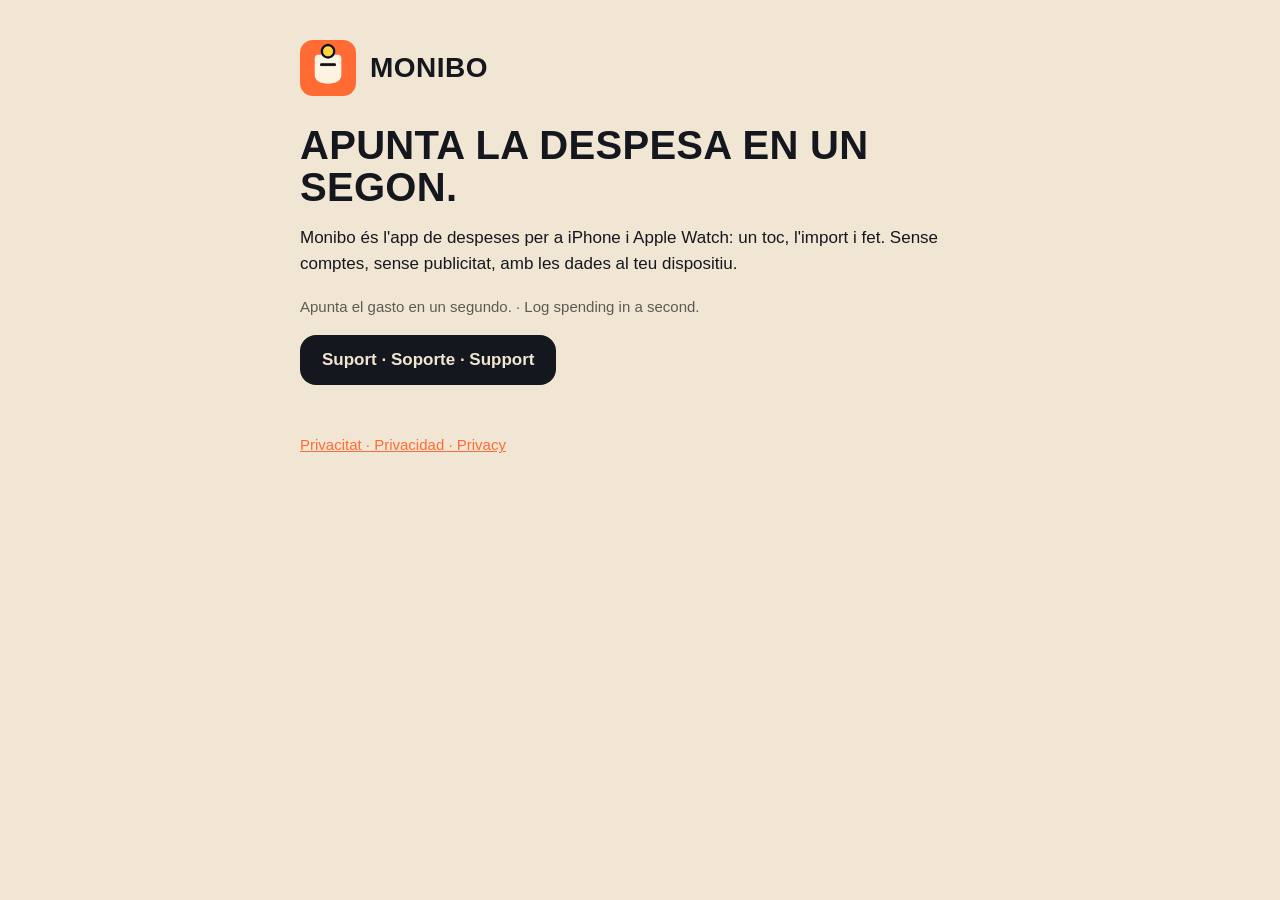
==== index.html @ 0712cb3b "Monibo's privacy policy and support pages Co-Authored-By: Claude Opus 5.5 <noreply@anthropic.com>" ====
<!doctype html>
<html lang="ca">
<head>
<meta charset="utf-8">
<meta name="viewport" content="width=device-width, initial-scale=1">
<title>Monibo</title>
<link rel="stylesheet" href="style.css">
<link rel="icon" href="icon.png">
</head>
<body>
<main>
<header><img src="icon.png" alt=""><a href="./">MONIBO</a></header>
<h1>Apunta la despesa en un segon.</h1>
<p>Monibo és l'app de despeses per a iPhone i Apple Watch: un toc, l'import i fet. Sense comptes, sense publicitat, amb les dades al teu dispositiu.</p>
<p class="muted">Apunta el gasto en un segundo. · Log spending in a second.</p>
<p><a class="button" href="support/">Suport · Soporte · Support</a></p>
<footer class="muted"><a href="privacy/">Privacitat · Privacidad · Privacy</a></footer>
</main>
</body>
</html>
---- style.css ----
:root {
  --bg: #f1e6d3;
  --card: #fdf3e2;
  --ink: #15171f;
  --muted: #5d5a55;
  --accent: #ff6b35;
}
@media (prefers-color-scheme: dark) {
  :root { --bg: #15171f; --card: #1f2230; --ink: #f6eedf; --muted: #b3ada3; }
}
* { box-sizing: border-box; }
body {
  margin: 0;
  background: var(--bg);
  color: var(--ink);
  font: 17px/1.55 -apple-system, BlinkMacSystemFont, "Helvetica Neue", Arial, sans-serif;
}
main { max-width: 720px; margin: 0 auto; padding: 40px 20px 64px; }
header { display: flex; align-items: center; gap: 14px; margin-bottom: 8px; }
header img { width: 56px; height: 56px; border-radius: 13px; }
header a { color: inherit; text-decoration: none; font-weight: 900; font-size: 28px; letter-spacing: 0.5px; }
h1 { font-size: 40px; line-height: 1.05; margin: 28px 0 8px; text-transform: uppercase; letter-spacing: 0.3px; }
h2 { font-size: 20px; margin: 32px 0 6px; }
p, li { color: var(--ink); }
.muted { color: var(--muted); font-size: 15px; }
nav.lang { display: flex; gap: 8px; margin: 18px 0 8px; flex-wrap: wrap; }
nav.lang a {
  padding: 6px 14px; border-radius: 999px; background: var(--card);
  color: var(--ink); text-decoration: none; font-weight: 600; font-size: 15px;
}
section.lang { background: var(--card); border-radius: 24px; padding: 8px 24px 24px; margin-top: 24px; }
a { color: var(--accent); }
.button {
  display: inline-block; padding: 12px 22px; border-radius: 16px; background: var(--ink);
  color: var(--bg); text-decoration: none; font-weight: 700;
}
footer { margin-top: 48px; }
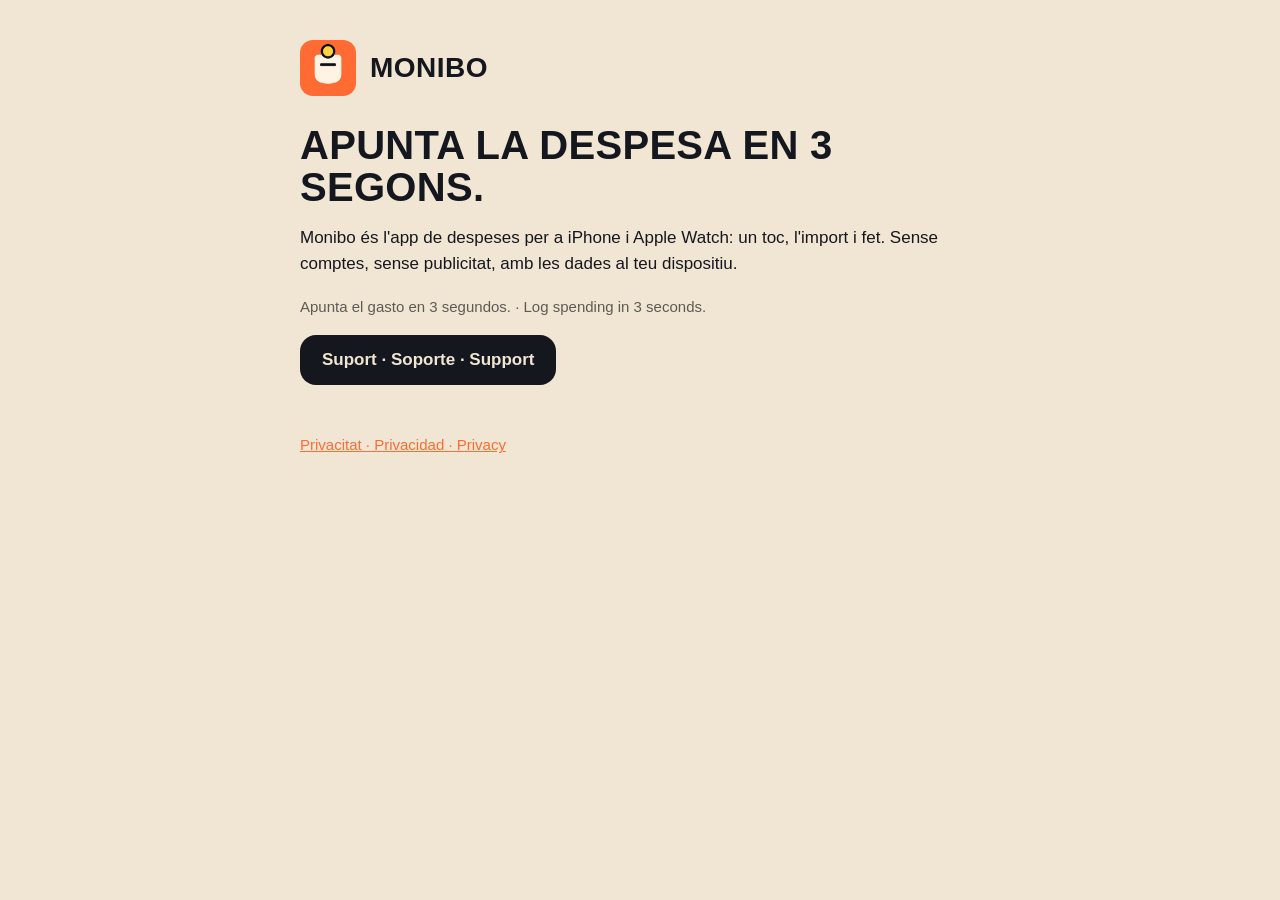
==== commit e37708b0: "Log spending in 3 seconds Co-Authored-By: Claude Opus 5.5 <noreply@anthropic.com>" ====
--- a/index.html
+++ b/index.html
@@ -10,9 +10,9 @@
 <body>
 <main>
 <header><img src="icon.png" alt=""><a href="./">MONIBO</a></header>
-<h1>Apunta la despesa en un segon.</h1>
+<h1>Apunta la despesa en 3 segons.</h1>
 <p>Monibo és l'app de despeses per a iPhone i Apple Watch: un toc, l'import i fet. Sense comptes, sense publicitat, amb les dades al teu dispositiu.</p>
-<p class="muted">Apunta el gasto en un segundo. · Log spending in a second.</p>
+<p class="muted">Apunta el gasto en 3 segundos. · Log spending in 3 seconds.</p>
 <p><a class="button" href="support/">Suport · Soporte · Support</a></p>
 <footer class="muted"><a href="privacy/">Privacitat · Privacidad · Privacy</a></footer>
 </main>
--- a/style.css
+++ b/style.css
@@ -19,7 +19,7 @@
 header { display: flex; align-items: center; gap: 14px; margin-bottom: 8px; }
 header img { width: 56px; height: 56px; border-radius: 13px; }
 header a { color: inherit; text-decoration: none; font-weight: 900; font-size: 28px; letter-spacing: 0.5px; }
-h1 { font-size: 40px; line-height: 1.05; margin: 28px 0 8px; text-transform: uppercase; letter-spacing: 0.3px; }
+h1 { font-size: clamp(28px, 7vw, 40px); line-height: 1.05; margin: 28px 0 8px; text-transform: uppercase; letter-spacing: 0.3px; }
 h2 { font-size: 20px; margin: 32px 0 6px; }
 p, li { color: var(--ink); }
 .muted { color: var(--muted); font-size: 15px; }
